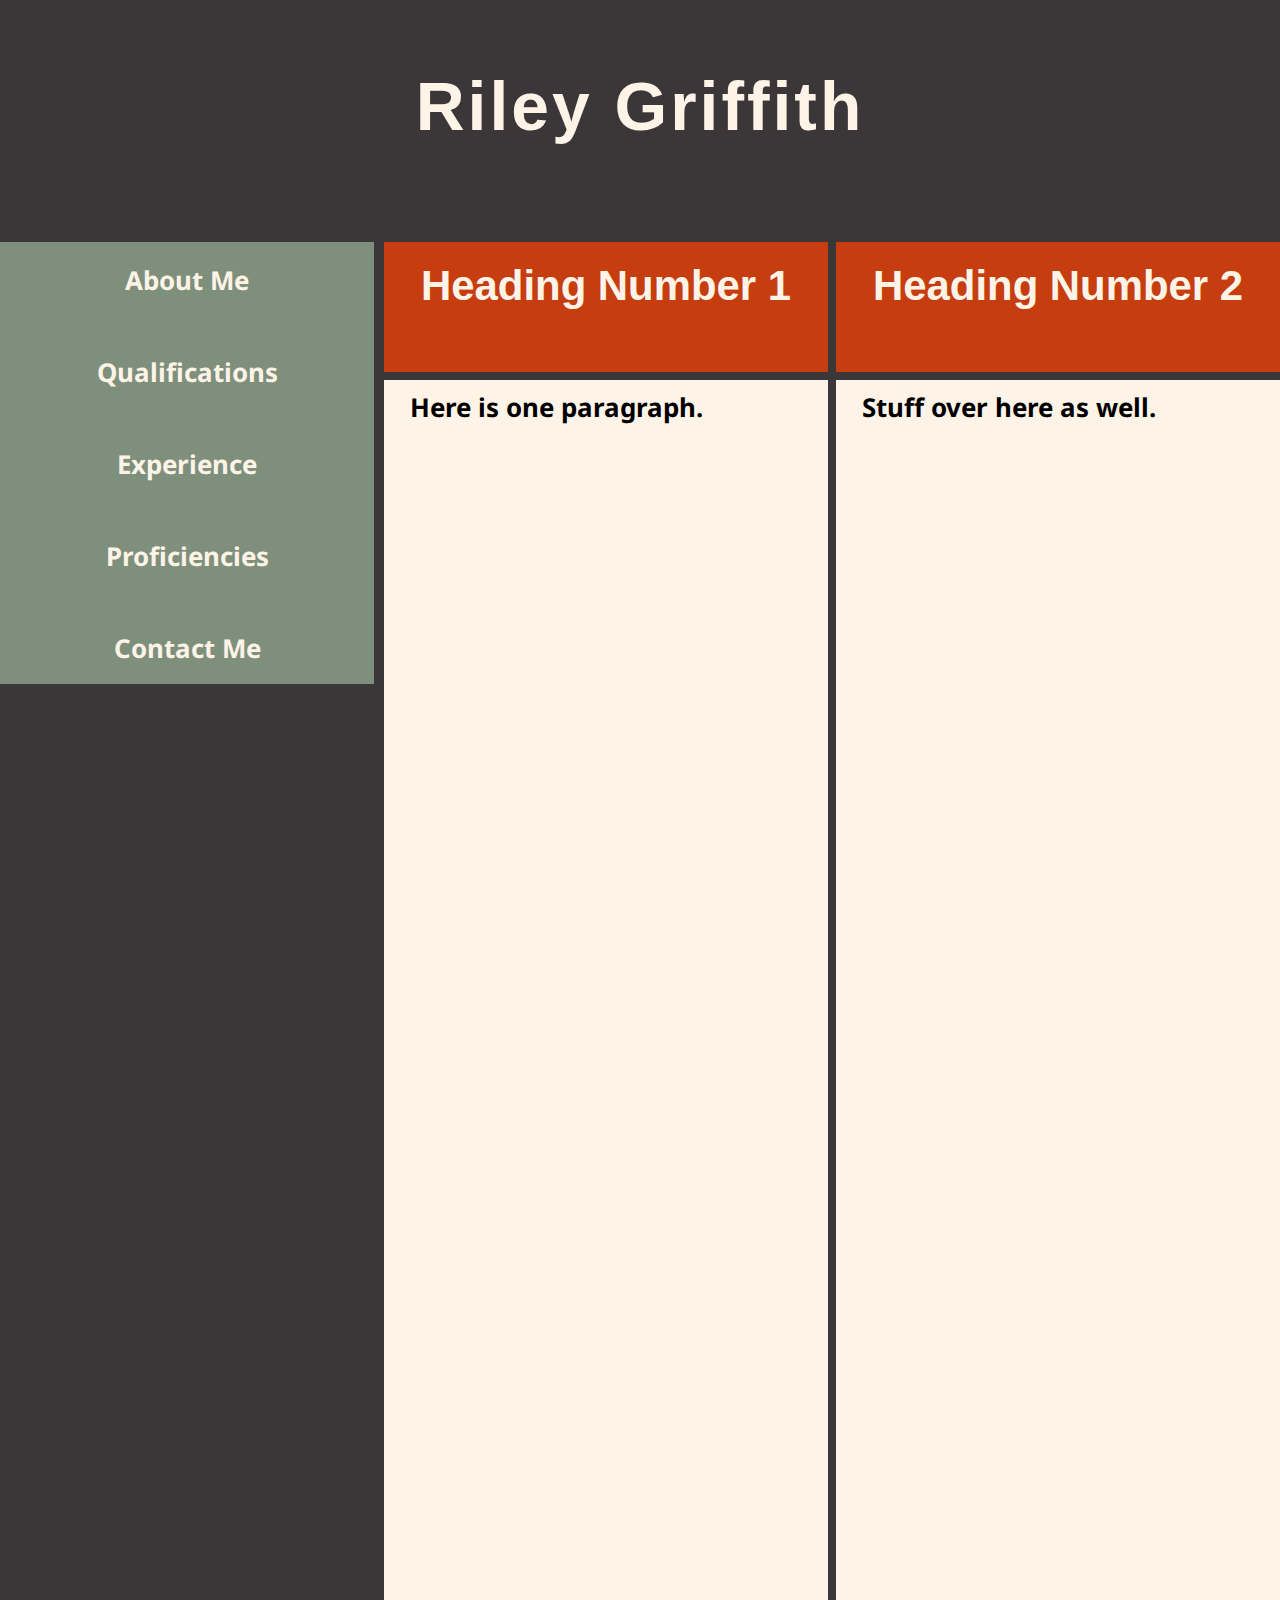
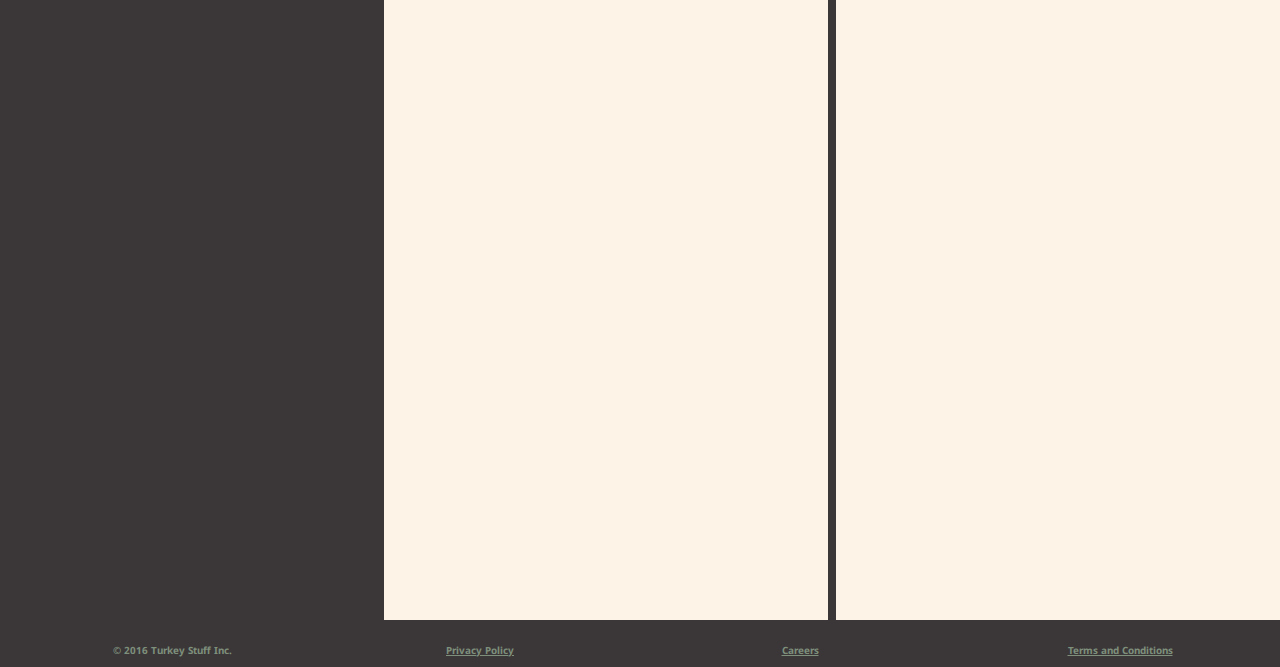
==== aboutMe.html @ bd387cf4 "added content to aboutMe" ====
<!DOCTYPE html>
<html lang="en">
<head>
    <meta charset="UTF-8">
    <title>Riley Griffith</title>
    <meta name="viewport" content="width=device-width,initial-scale=1" />
    <link rel="stylesheet" href="main.css" />
</head>
<body>
    <div class="wrapper">
        <header class="masthead" role="banner">
            <h1>Riley Griffith</h1>
            <!-- the header needs a background image that fills the whole header -->
        </header>
        <nav role="navigation">
            <ul class="mainnav">
                <li class="link top"><a href="aboutMe.html">About Me</a></li>
                <li class="link top"><a href="#">Qualifications</a></li>
                <li class="link top"><a href="#">Experience</a></li>
                <li class="link top"><a href="#">Proficiencies</a></li>
                <li class="link"><a href="#">Contact Me</a></li>
            </ul>
        </nav>
        <main class="main">
            <section class="col, first">
                <h2 id="fir">Heading Number 1</h2>
                <article class="para1">
                <p>Here is one paragraph.</p>
                </article>
            </section>
            <section class="col, second">
                <h2 id="sec">Heading Number 2</h2>
                <article class="para2">
                <p>Stuff over here as well.</p>
                </article>
            </section>
        </main>
        <footer class="footers" role="contentinfo">
            <p id="copy" class="footer">&copy; 2016 Turkey Stuff Inc.</p>
            <ul >
                <li class="footer"><a href="#">Privacy Policy</a></li>
                <li class="footer"><a href="#">Careers</a></li>
                <li class="footer"><a href="#">Terms and Conditions</a></li>
            </ul>
        </footer>
    </div>
</body>
---- main.css ----
/**************************************************
Fonts
Droid Serif
Droid Sans
Droid Sans Mono

Font Scaling
6.854rem
4.236rem
2.618rem
1.618rem
1.0rem
0.618rem

Colour scheme

**************************************************/
@import 'https://fonts.googleapis.com/css?family=Droid+Sans|Droid+Sans+Mono|Droid+Serif';

*{
    padding: 0;
    margin: 0;
    box-sizing: border-box;
}
html{
    font-size: 1rem;
    line-height: 1.6;
    font-family: bitter, helvetica, arial, sans-serif;
    background: #3B3738;
}
/*************************** 
DEFAULTS - MOBILE FIRST 
***************************/
h1{
    font: bold 4.236rem raleway, helvetica, arial, sans-serif;
    width: 100%;
    text-align: center;
    background: url("http://loremflickr.com/1200/220/programming");
    border: none;
    color: #FDF3E7;
    height: 220px;
    padding-bottom: 20px;
    padding-top: 60px;
    margin-top: 0.2em;
    letter-spacing: 3px;
}
h2{
    font: bold 2.618rem raleway, helvetica, arial, sans-serif;
    text-align: center;
    padding: 20px;
    background: #C63D0F;
    color: #FDF3E7;
    margin-bottom: 0.2em;
    margin-top: 0.2em;
}
li, p, a{
    font: bold 1.618rem 'Droid Sans', 'more font stack stuff', sans-serif;
}
pre, code, kbd{
    font: normal 1.0rem 'Droid Sans Mono', 'more font stack stuff', 
}
/***************************
    LAYOUT - MOBILE FIRST 
***************************/
.wrapper{
    width: 95%;
    margin: 0 auto;
}
header{
    width: 100%;
}
nav{
    width: 100%;
    float: left;
    background: #3B3738;
    border: solid #FDF3E7 8px;
}
nav>ul{
    width: 100%;
}
nav li{
    width: 100%;
    list-style: none;
    padding: 10px;
}
.link a {
    color: #FDF3E7;
    height: 40px;
}
.top{
    border-bottom: 8px solid #FDF3E7;
    color: #7E8F7C;
}
nav a,
nav a:link,
nav a:visited{
    display: block;
    font: bold 1.618rem 'Droid Sans', 'more font stack stuff', sans-serif;
    text-align: center;
}
nav a:active,
nav a:focus,
nav a:hover{
    transition-duration: 0.5s;
    padding-top: 5px;
    width: 100%;
    color: #3B3738;
}
main{
    width: 100%;
}
.first{
    float: left;
    width: 100%; 
}
.second{
    float: left;
    width:100%; 
}
p{
    color: black;
    background: #FDF3E7;
    padding-left: 2vw;
    padding-bottom: 1vh;
    padding-top: 1vh;
}
.col img{
    width: 100%;
    height: auto;
    max-width: 100%;
}
footer{
    width: 100%;
    background: #1A2930;
    height: 30%;
    float: left;
}
.footer a{
    color: #7E8F7C;
    font-size: 0.618rem;
}
.footer{
    background: #3B3738;
    height: 30%;
    color: #7E8F7C;
    float: left;
    list-style: none;
    text-align: center;
    padding-top: 1vh;
    font-size: 0.618rem;
    padding-bottom: 10px;
    width:25%;
}




/********************First Media Query********************/


@media screen and (min-width:600px){
    #image{
    float: left;
    display: inline-flex;
    padding-right: 0.5em;
    padding-bottom: 10px;
    width: 60%;
}
    img{
        width: 100%;
        height: 100%;
        display: inline;
    }
    .wrapper{
        width: 100%;
        margin: 0;
        padding: 0;
    }
    header{
        margin: 0;
        padding: 0;
    }
    nav{
        width: 90%;
        margin-left: 5%;
        margin-right: 5%;
    }
    nav li{
        width: 20%;
        float: left;
        padding-bottom: 32px;
    }
    nav a{
        text-decoration: none;
    }
    .top{
        border:none;
    }
    
    main{
        width:90%;
        float: left;
        margin-left: 5%;
        margin-right: 5%;
    }
    h1{
        padding-top: 0.8em;
    }
    h2{
        height: 130px;
    }
    
    #fir{
        border-right: 4px solid #3B3738;
    }
    #sec{
        border-left: 4px solid #3B3738;
    }
    .first{
        width:50%;
        height: 2000px;
    }
    .second{
        width:50%;
        
        height: 2000px;
    }
    article{
        height: 1840px;
        background: #FDF3E7;
    }
    .col img{
        width: 60%;
    }
    footer{
        width: 90%;
        height: 100%;
        background:#3B3738;
        margin-left: 5%;
    }
}


/********************Second Media Query********************/



@media screen and (min-width: 800px){
    
    nav{
        border: none;
    }
    .col img{
        width:50%;
    }
    footer{
        width: 100%;
        float: left;
        margin: 0;
    }
    
    
}

/********************Third Media Query********************/


@media screen and (min-width: 1200px){
    h1{
     background: url("http://loremflickr.com/4000/320/computer");   
    }
    nav{
        margin-top: 40px;
        border-top: solid 8px #3B3738;
        border-right: 10px solid #3B3738;
        width: 30%;
        height: 450px;
        margin: 0;
        background: #7E8F7C;
        
    }
    nav a {
        height: 100%;
    }
    nav li{
        padding-top: 10px;
        margin-top: 10px;
        width: 100%;
    }
    main{
        width: 70%;
        margin: 0;
    }
    .col img{
        width:55%;
    }
    .para1{
        border-right: 4px solid #3B3738;
    }
    .para2{
        border-left: 4px solid #3B3738;
    }
}
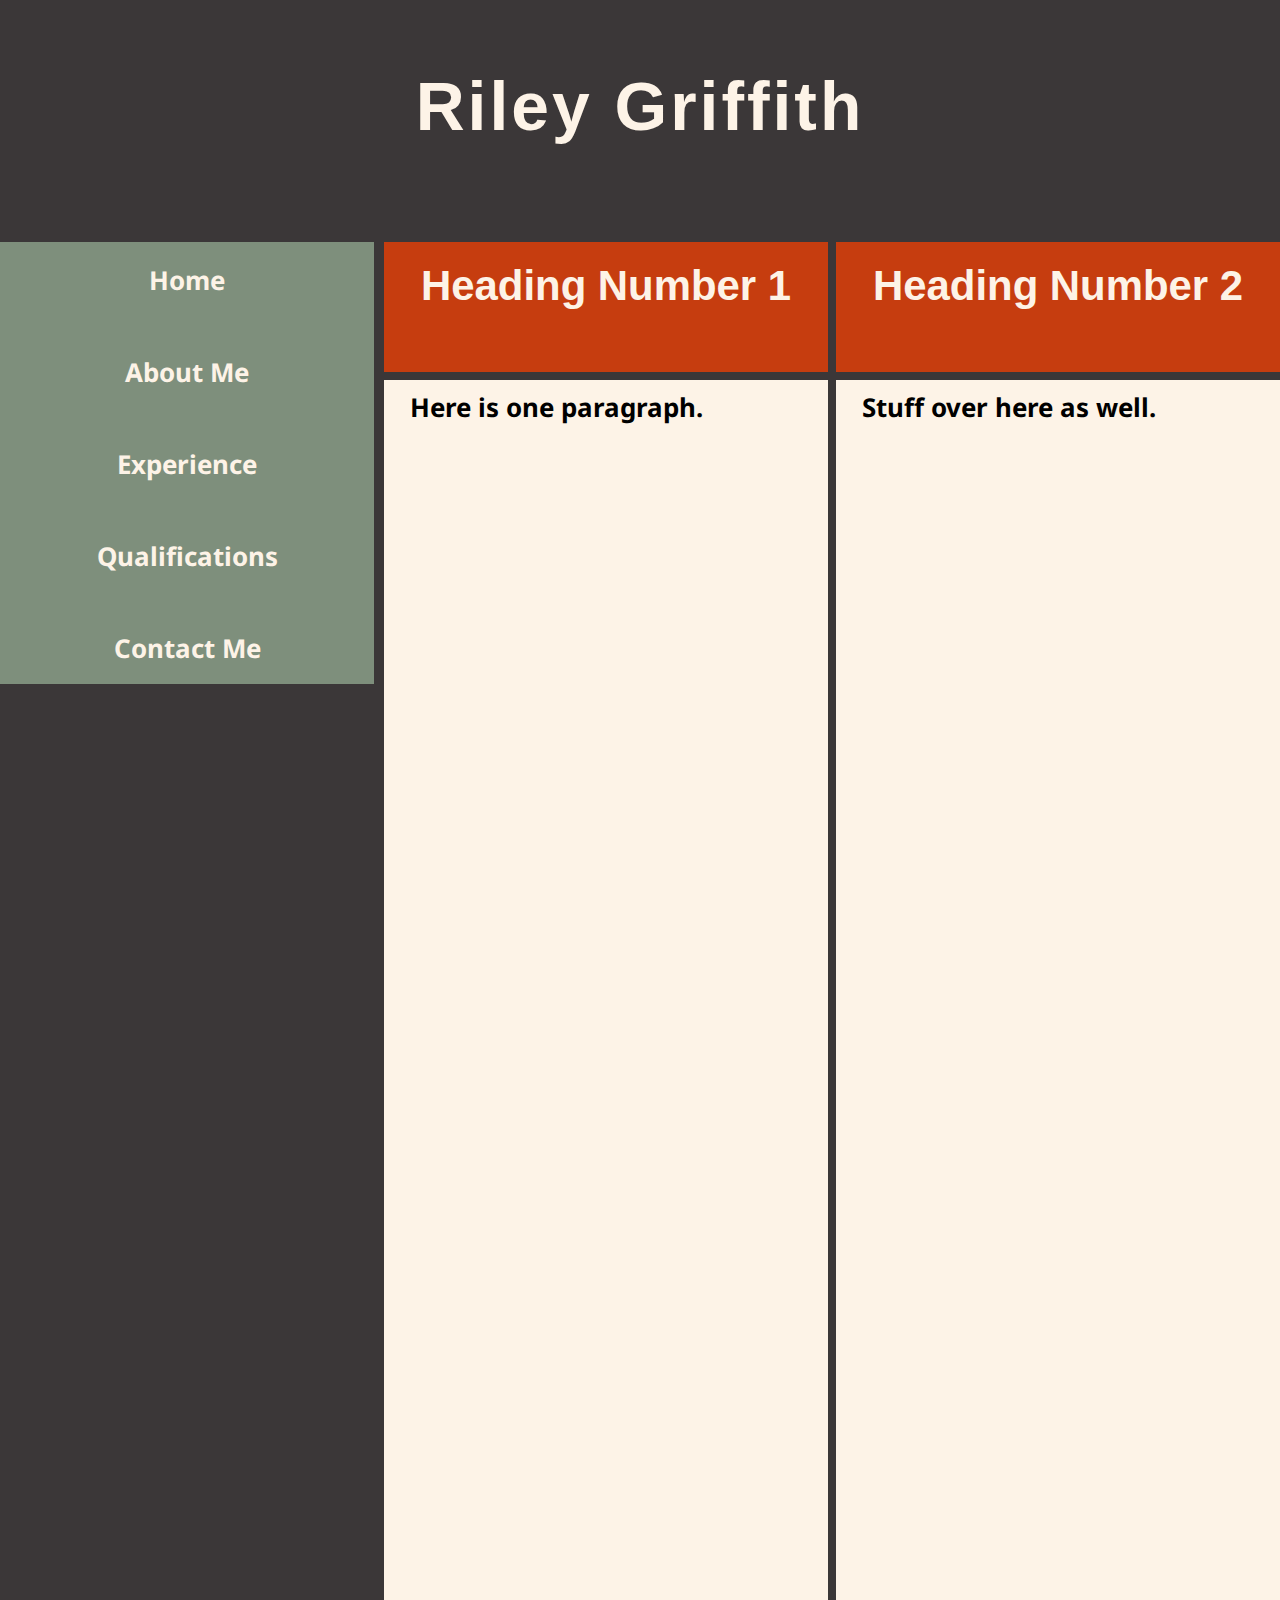
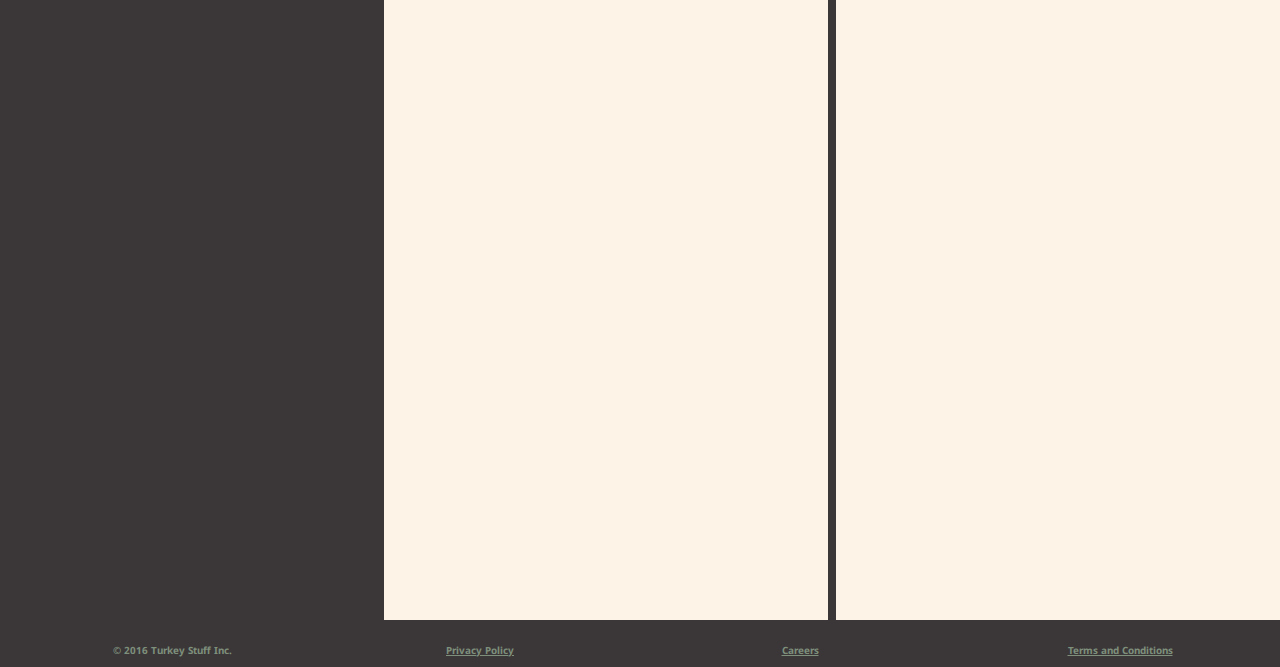
==== commit 995ad5df: "Updated the links" ====
--- a/aboutMe.html
+++ b/aboutMe.html
@@ -14,10 +14,10 @@
         </header>
         <nav role="navigation">
             <ul class="mainnav">
+                <li class="link top"><a href="index.html">Home</a></li>
                 <li class="link top"><a href="aboutMe.html">About Me</a></li>
+                <li class="link top"><a href="#">Experience</a></li>
                 <li class="link top"><a href="#">Qualifications</a></li>
-                <li class="link top"><a href="#">Experience</a></li>
-                <li class="link top"><a href="#">Proficiencies</a></li>
                 <li class="link"><a href="#">Contact Me</a></li>
             </ul>
         </nav>
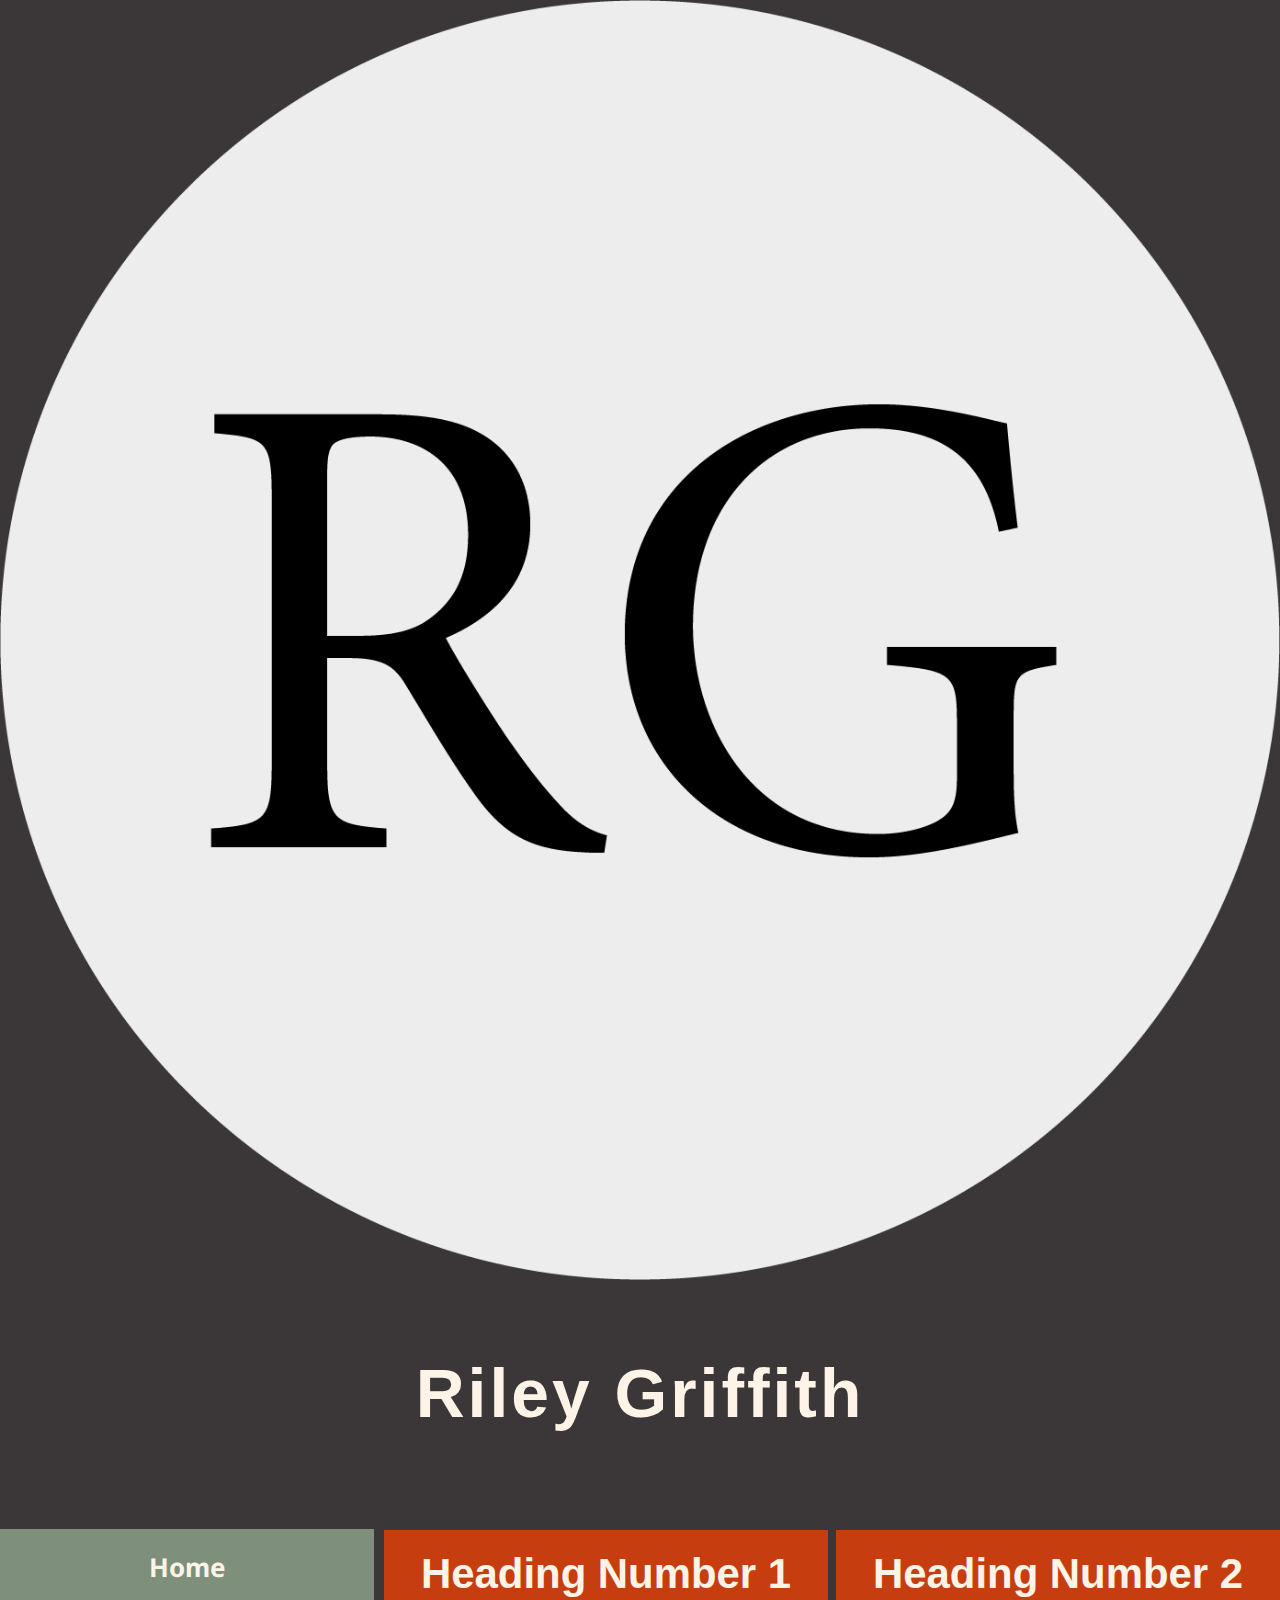
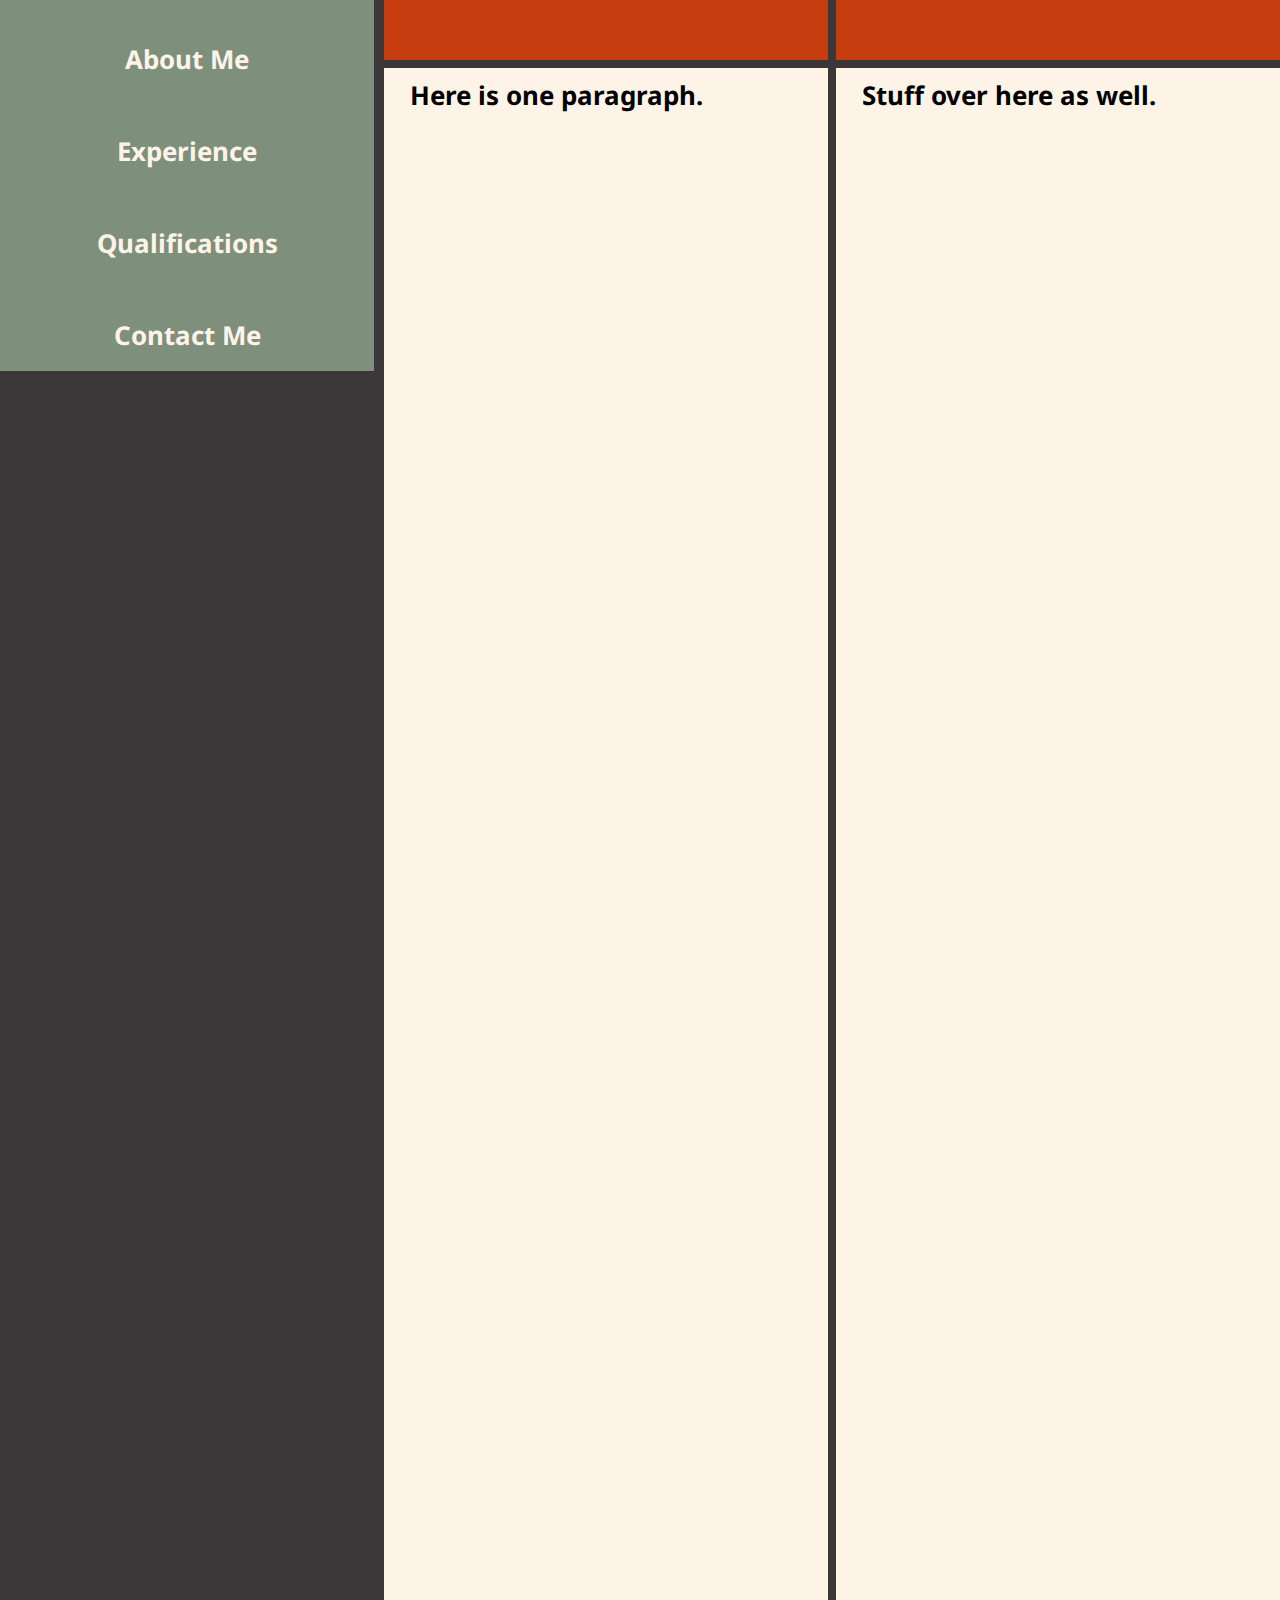
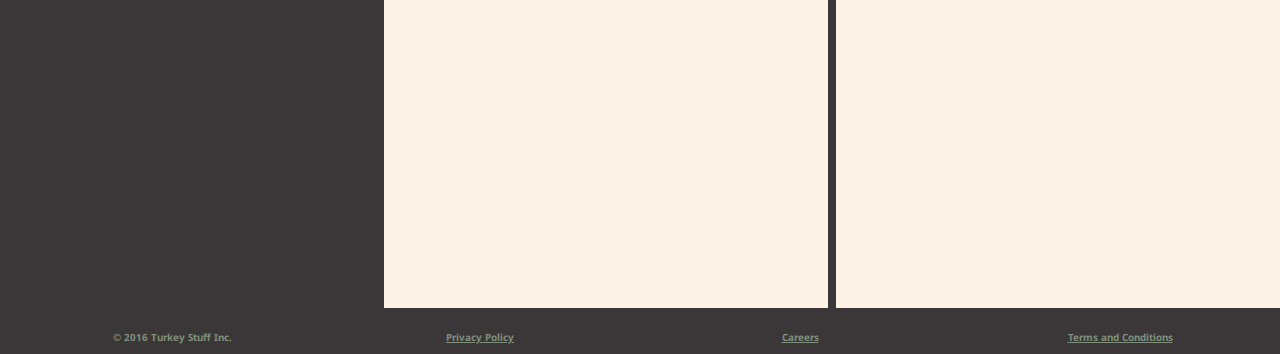
==== commit 1939985d: "added logo" ====
--- a/aboutMe.html
+++ b/aboutMe.html
@@ -9,6 +9,7 @@
 <body>
     <div class="wrapper">
         <header class="masthead" role="banner">
+           <img src="Res/EasyLogo.png">
             <h1>Riley Griffith</h1>
             <!-- the header needs a background image that fills the whole header -->
         </header>
